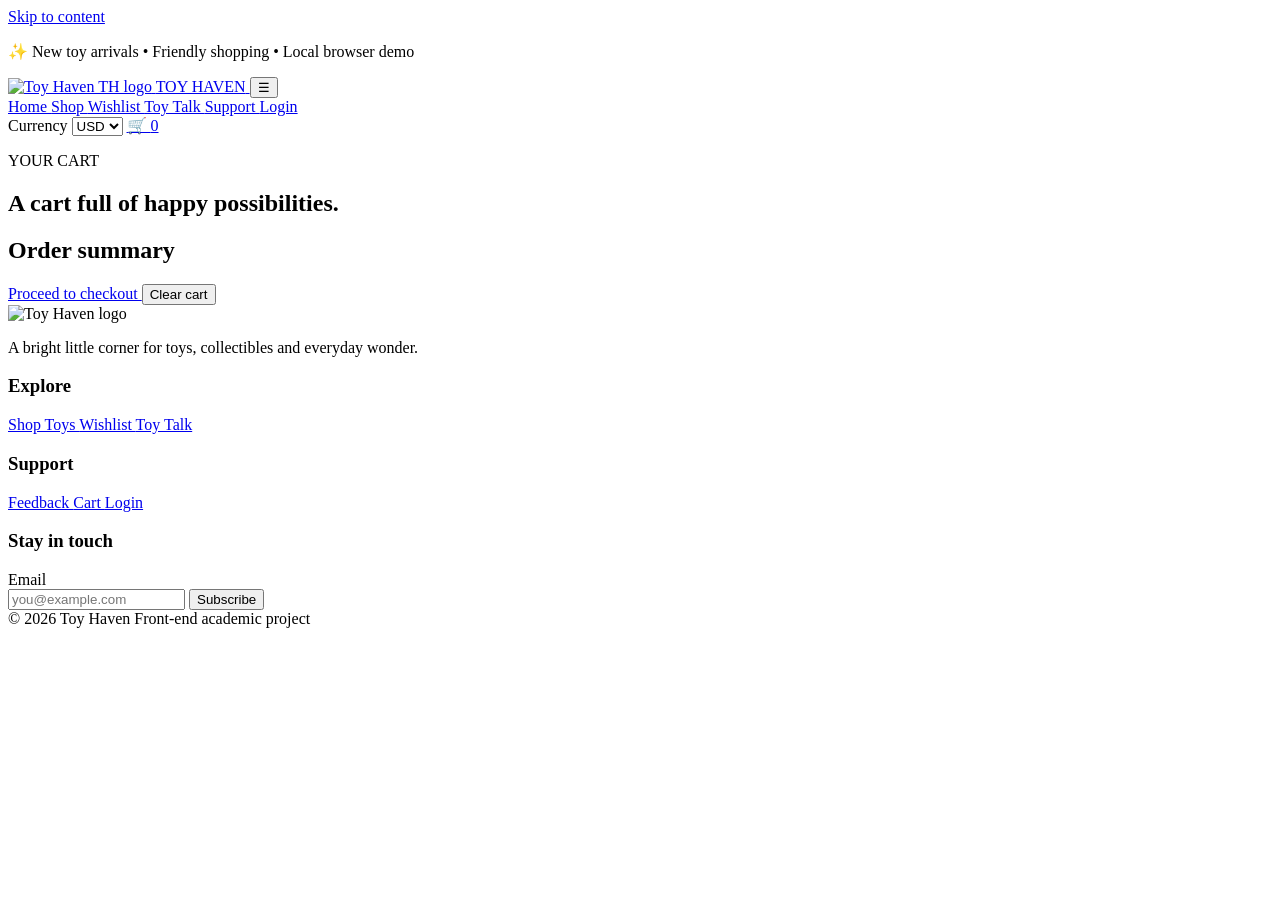
==== cart.html @ 139f2305 "Add files via upload" ====
<!DOCTYPE html>
<html lang="en">
 <head>
  <meta charset="utf-8"/>
  <meta content="width=device-width,initial-scale=1" name="viewport"/>
  <meta content="Toy Haven responsive toy store front-end" name="description"/>
  <meta content="#242424" name="theme-color"/>
  <link href="manifest.json" rel="manifest"/>
  <link href="favicon/favicon.png" rel="icon"/>
  <link href="css/style.css" rel="stylesheet"/>
  <title>
   Cart | Toy Haven
  </title>
 </head>
 <body data-page="cart">

  <div class="ambient-effects" aria-hidden="true">
   <span class="drop drop-1"></span>
   <span class="drop drop-2"></span>
   <span class="drop drop-3"></span>
   <span class="drop drop-4"></span>
   <span class="drop drop-5"></span>
   <span class="drop drop-6"></span>
   <span class="drop drop-7"></span>
   <span class="drop drop-8"></span>
   <span class="paint paint-1"></span>
   <span class="paint paint-2"></span>
   <span class="paint paint-3"></span>
   <span class="splash splash-1"></span>
   <span class="splash splash-2"></span>
  </div>
  <a class="skip-link" href="#main">
   Skip to content
  </a>
  <header class="site-header">
   <div class="announcement">
    <p>
     ✨ New toy arrivals &bull; Friendly shopping &bull; Local browser demo
    </p>
   </div>
   <div class="container nav-wrap">
    <a class="brand" href="index.html">
     <img alt="Toy Haven TH logo" src="images/logo-user.png"/>
     <span class="brand-name">TOY HAVEN</span>
    </a>
    <button aria-controls="mainNav" aria-expanded="false" class="menu-btn" id="menuBtn">
     ☰
    </button>
    <nav class="main-nav" id="mainNav">
     <a href="index.html">
      Home
     </a>
     <a href="products.html">
      Shop
     </a>
     <a href="wishlist.html">
      Wishlist
     </a>
     <a href="forum.html">
      Toy Talk
     </a>
     <a href="feedback.html">
      Support
     </a>
     <a href="login.html">
      Login
     </a>
    </nav>
    <div class="nav-actions">
     <label class="sr-only" for="currency">
      Currency
     </label>
     <select class="currency" id="currency">
      <option>
       USD
      </option>
      <option>
       LKR
      </option>
      <option>
       GBP
      </option>
      <option>
       INR
      </option>
      <option>
       AUD
      </option>
      <option>
       EUR
      </option>
      <option>
       CAD
      </option>
      <option>
       AED
      </option>
     </select>
     <a class="cart-pill" href="cart.html">
      🛒
      <span id="cartCount">
       0
      </span>
     </a>
    </div>
   </div>
  </header>
  <main class="page-enter" id="main">
   <section class="page-hero">
    <div class="container">
     <p class="eyebrow">
      YOUR CART
     </p>
     <h1>
      A cart full of happy possibilities.
     </h1>
    </div>
   </section>
   <section class="section container cart-layout">
    <div id="cartItems">
    </div>
    <aside class="summary-card">
     <h2>
      Order summary
     </h2>
     <div id="cartSummary">
     </div>
     <a class="btn btn-primary full" href="checkout.html">
      Proceed to checkout
     </a>
     <button class="btn btn-soft full" id="clearCart">
      Clear cart
     </button>
    </aside>
   </section>
  </main>
  <footer class="site-footer">
   <div class="container footer-grid">
    <div>
     <img alt="Toy Haven logo" class="footer-logo" src="images/logo-user.png"/>
     <p>
      A bright little corner for toys, collectibles and everyday wonder.
     </p>
    </div>
    <div>
     <h3>
      Explore
     </h3>
     <a href="products.html">
      Shop Toys
     </a>
     <a href="wishlist.html">
      Wishlist
     </a>
     <a href="forum.html">
      Toy Talk
     </a>
    </div>
    <div>
     <h3>
      Support
     </h3>
     <a href="feedback.html">
      Feedback
     </a>
     <a href="cart.html">
      Cart
     </a>
     <a href="login.html">
      Login
     </a>
    </div>
    <div>
     <h3>
      Stay in touch
     </h3>
     <form id="newsletterForm">
      <label for="newsletterEmail">
       Email
      </label>
      <div class="newsletter-row">
       <input id="newsletterEmail" placeholder="you@example.com" required="" type="email"/>
       <button class="btn btn-dark">
        Subscribe
       </button>
      </div>
     </form>
    </div>
   </div>
   <div class="footer-bottom">
    <div class="container">
     <span>
      &copy; 2026 Toy Haven
     </span>
     <span>
      Front-end academic project
     </span>
    </div>
   </div>
  </footer>
  <div aria-live="polite" class="toast" id="toast" role="status">
  </div>
  <script src="js/products.js">
  </script>
  <script src="js/main.js">
  </script>
  <script src="js/cart.js">
  </script>
   <script src="js/product-modal.js"></script>
  <script src="js/page-animations.js"></script>
 </body>
</html>
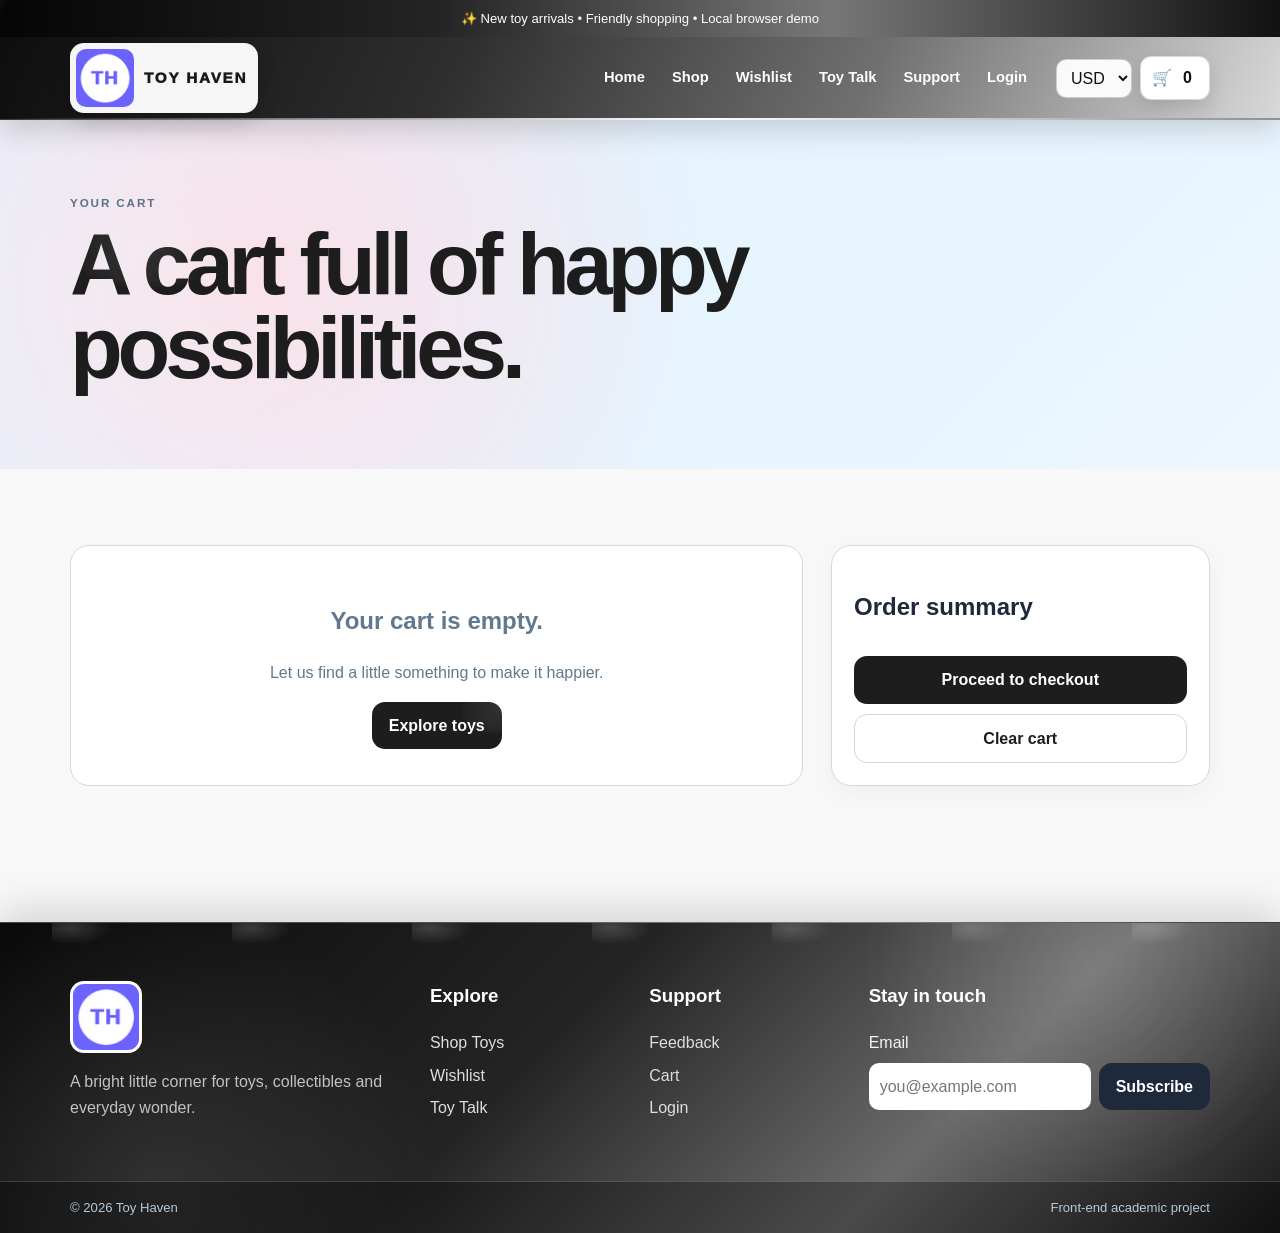
==== commit 9d62a285: "cart.html" ====
--- a/cart.html
+++ b/cart.html
@@ -1,213 +1,273 @@
 <!DOCTYPE html>
 <html lang="en">
- <head>
-  <meta charset="utf-8"/>
-  <meta content="width=device-width,initial-scale=1" name="viewport"/>
-  <meta content="Toy Haven responsive toy store front-end" name="description"/>
-  <meta content="#242424" name="theme-color"/>
-  <link href="manifest.json" rel="manifest"/>
-  <link href="favicon/favicon.png" rel="icon"/>
-  <link href="css/style.css" rel="stylesheet"/>
-  <title>
-   Cart | Toy Haven
-  </title>
- </head>
- <body data-page="cart">
-
-  <div class="ambient-effects" aria-hidden="true">
-   <span class="drop drop-1"></span>
-   <span class="drop drop-2"></span>
-   <span class="drop drop-3"></span>
-   <span class="drop drop-4"></span>
-   <span class="drop drop-5"></span>
-   <span class="drop drop-6"></span>
-   <span class="drop drop-7"></span>
-   <span class="drop drop-8"></span>
-   <span class="paint paint-1"></span>
-   <span class="paint paint-2"></span>
-   <span class="paint paint-3"></span>
-   <span class="splash splash-1"></span>
-   <span class="splash splash-2"></span>
-  </div>
-  <a class="skip-link" href="#main">
-   Skip to content
-  </a>
-  <header class="site-header">
-   <div class="announcement">
-    <p>
-     ✨ New toy arrivals &bull; Friendly shopping &bull; Local browser demo
-    </p>
-   </div>
-   <div class="container nav-wrap">
-    <a class="brand" href="index.html">
-     <img alt="Toy Haven TH logo" src="images/logo-user.png"/>
-     <span class="brand-name">TOY HAVEN</span>
+<head>
+    <meta charset="utf-8">
+    <meta name="viewport" content="width=device-width, initial-scale=1">
+    <meta name="description" content="Toy Haven responsive toy store front-end">
+    <meta name="theme-color" content="#242424">
+
+    <link href="manifest.json" rel="manifest">
+    <link href="favicon.png" rel="icon">
+    <link href="style.css" rel="stylesheet">
+
+    <title>Cart | Toy Haven</title>
+</head>
+
+<body data-page="cart">
+
+    <div class="ambient-effects" aria-hidden="true">
+        <span class="drop drop-1"></span>
+        <span class="drop drop-2"></span>
+        <span class="drop drop-3"></span>
+        <span class="drop drop-4"></span>
+        <span class="drop drop-5"></span>
+        <span class="drop drop-6"></span>
+        <span class="drop drop-7"></span>
+        <span class="drop drop-8"></span>
+        <span class="paint paint-1"></span>
+        <span class="paint paint-2"></span>
+        <span class="paint paint-3"></span>
+        <span class="splash splash-1"></span>
+        <span class="splash splash-2"></span>
+    </div>
+
+    <a class="skip-link" href="#main">
+        Skip to content
     </a>
-    <button aria-controls="mainNav" aria-expanded="false" class="menu-btn" id="menuBtn">
-     ☰
-    </button>
-    <nav class="main-nav" id="mainNav">
-     <a href="index.html">
-      Home
-     </a>
-     <a href="products.html">
-      Shop
-     </a>
-     <a href="wishlist.html">
-      Wishlist
-     </a>
-     <a href="forum.html">
-      Toy Talk
-     </a>
-     <a href="feedback.html">
-      Support
-     </a>
-     <a href="login.html">
-      Login
-     </a>
-    </nav>
-    <div class="nav-actions">
-     <label class="sr-only" for="currency">
-      Currency
-     </label>
-     <select class="currency" id="currency">
-      <option>
-       USD
-      </option>
-      <option>
-       LKR
-      </option>
-      <option>
-       GBP
-      </option>
-      <option>
-       INR
-      </option>
-      <option>
-       AUD
-      </option>
-      <option>
-       EUR
-      </option>
-      <option>
-       CAD
-      </option>
-      <option>
-       AED
-      </option>
-     </select>
-     <a class="cart-pill" href="cart.html">
-      🛒
-      <span id="cartCount">
-       0
-      </span>
-     </a>
-    </div>
-   </div>
-  </header>
-  <main class="page-enter" id="main">
-   <section class="page-hero">
-    <div class="container">
-     <p class="eyebrow">
-      YOUR CART
-     </p>
-     <h1>
-      A cart full of happy possibilities.
-     </h1>
-    </div>
-   </section>
-   <section class="section container cart-layout">
-    <div id="cartItems">
-    </div>
-    <aside class="summary-card">
-     <h2>
-      Order summary
-     </h2>
-     <div id="cartSummary">
-     </div>
-     <a class="btn btn-primary full" href="checkout.html">
-      Proceed to checkout
-     </a>
-     <button class="btn btn-soft full" id="clearCart">
-      Clear cart
-     </button>
-    </aside>
-   </section>
-  </main>
-  <footer class="site-footer">
-   <div class="container footer-grid">
-    <div>
-     <img alt="Toy Haven logo" class="footer-logo" src="images/logo-user.png"/>
-     <p>
-      A bright little corner for toys, collectibles and everyday wonder.
-     </p>
-    </div>
-    <div>
-     <h3>
-      Explore
-     </h3>
-     <a href="products.html">
-      Shop Toys
-     </a>
-     <a href="wishlist.html">
-      Wishlist
-     </a>
-     <a href="forum.html">
-      Toy Talk
-     </a>
-    </div>
-    <div>
-     <h3>
-      Support
-     </h3>
-     <a href="feedback.html">
-      Feedback
-     </a>
-     <a href="cart.html">
-      Cart
-     </a>
-     <a href="login.html">
-      Login
-     </a>
-    </div>
-    <div>
-     <h3>
-      Stay in touch
-     </h3>
-     <form id="newsletterForm">
-      <label for="newsletterEmail">
-       Email
-      </label>
-      <div class="newsletter-row">
-       <input id="newsletterEmail" placeholder="you@example.com" required="" type="email"/>
-       <button class="btn btn-dark">
-        Subscribe
-       </button>
-      </div>
-     </form>
-    </div>
-   </div>
-   <div class="footer-bottom">
-    <div class="container">
-     <span>
-      &copy; 2026 Toy Haven
-     </span>
-     <span>
-      Front-end academic project
-     </span>
-    </div>
-   </div>
-  </footer>
-  <div aria-live="polite" class="toast" id="toast" role="status">
-  </div>
-  <script src="js/products.js">
-  </script>
-  <script src="js/main.js">
-  </script>
-  <script src="js/cart.js">
-  </script>
-   <script src="js/product-modal.js"></script>
-  <script src="js/page-animations.js"></script>
- </body>
+
+    <header class="site-header">
+
+        <div class="announcement">
+            <p>
+                ✨ New toy arrivals &bull; Friendly shopping &bull; Local browser demo
+            </p>
+        </div>
+
+        <div class="container nav-wrap">
+
+            <a class="brand" href="index.html">
+                <img
+                    alt="Toy Haven TH logo"
+                    src="favicon.png"
+                >
+                <span class="brand-name">TOY HAVEN</span>
+            </a>
+
+            <button
+                aria-controls="mainNav"
+                aria-expanded="false"
+                class="menu-btn"
+                id="menuBtn"
+                type="button"
+            >
+                ☰
+            </button>
+
+            <nav class="main-nav" id="mainNav">
+                <a href="index.html">Home</a>
+                <a href="products.html">Shop</a>
+                <a href="wishlist.html">Wishlist</a>
+                <a href="forum.html">Toy Talk</a>
+                <a href="feedback.html">Support</a>
+                <a href="login.html">Login</a>
+            </nav>
+
+            <div class="nav-actions">
+
+                <label class="sr-only" for="currency">
+                    Currency
+                </label>
+
+                <select class="currency" id="currency">
+                    <option>USD</option>
+                    <option>LKR</option>
+                    <option>GBP</option>
+                    <option>INR</option>
+                    <option>AUD</option>
+                    <option>EUR</option>
+                    <option>CAD</option>
+                    <option>AED</option>
+                </select>
+
+                <a class="cart-pill" href="cart.html">
+                    🛒
+                    <span id="cartCount">0</span>
+                </a>
+
+            </div>
+
+        </div>
+
+    </header>
+
+    <main class="page-enter" id="main">
+
+        <section class="page-hero">
+            <div class="container">
+
+                <p class="eyebrow">
+                    YOUR CART
+                </p>
+
+                <h1>
+                    A cart full of happy possibilities.
+                </h1>
+
+            </div>
+        </section>
+
+        <section class="section container cart-layout">
+
+            <div id="cartItems"></div>
+
+            <aside class="summary-card">
+
+                <h2>
+                    Order summary
+                </h2>
+
+                <div id="cartSummary"></div>
+
+                <a
+                    class="btn btn-primary full"
+                    href="checkout.html"
+                >
+                    Proceed to checkout
+                </a>
+
+                <button
+                    class="btn btn-soft full"
+                    id="clearCart"
+                    type="button"
+                >
+                    Clear cart
+                </button>
+
+            </aside>
+
+        </section>
+
+    </main>
+
+    <footer class="site-footer">
+
+        <div class="container footer-grid">
+
+            <div>
+
+                <img
+                    alt="Toy Haven logo"
+                    class="footer-logo"
+                    src="favicon.png"
+                >
+
+                <p>
+                    A bright little corner for toys, collectibles and everyday wonder.
+                </p>
+
+            </div>
+
+            <div>
+
+                <h3>Explore</h3>
+
+                <a href="products.html">
+                    Shop Toys
+                </a>
+
+                <a href="wishlist.html">
+                    Wishlist
+                </a>
+
+                <a href="forum.html">
+                    Toy Talk
+                </a>
+
+            </div>
+
+            <div>
+
+                <h3>Support</h3>
+
+                <a href="feedback.html">
+                    Feedback
+                </a>
+
+                <a href="cart.html">
+                    Cart
+                </a>
+
+                <a href="login.html">
+                    Login
+                </a>
+
+            </div>
+
+            <div>
+
+                <h3>Stay in touch</h3>
+
+                <form id="newsletterForm">
+
+                    <label for="newsletterEmail">
+                        Email
+                    </label>
+
+                    <div class="newsletter-row">
+
+                        <input
+                            id="newsletterEmail"
+                            placeholder="you@example.com"
+                            required
+                            type="email"
+                        >
+
+                        <button
+                            class="btn btn-dark"
+                            type="submit"
+                        >
+                            Subscribe
+                        </button>
+
+                    </div>
+
+                </form>
+
+            </div>
+
+        </div>
+
+        <div class="footer-bottom">
+
+            <div class="container">
+
+                <span>
+                    &copy; 2026 Toy Haven
+                </span>
+
+                <span>
+                    Front-end academic project
+                </span>
+
+            </div>
+
+        </div>
+
+    </footer>
+
+    <div
+        aria-live="polite"
+        class="toast"
+        id="toast"
+        role="status"
+    ></div>
+
+    <!-- JavaScript files are in the repository root -->
+    <script src="products.js"></script>
+    <script src="main.js"></script>
+    <script src="cart.js"></script>
+    <script src="product-modal.js"></script>
+    <script src="page-animations.js"></script>
+
+</body>
 </html>
-
--- a/style.css
+++ b/style.css
@@ -0,0 +1,1799 @@
+* {
+    box-sizing: border-box;
+}
+:root {
+    --black: #111111;
+    --charcoal: #242424;
+    --ash: #666666;
+    --light-ash: #d7d7d7;
+    --white: #ffffff;
+    --navy: #1d1d1d;
+    --ink: #1e293b;
+    --muted: #5f5f5f;
+    --line: #d8d8d8;
+    --cloud: #f8f8f8;
+    --sky: #eeeeee;
+    --pink: #eeeeee;
+    --yellow: #e3e3e3;
+    --sage: #dedede;
+    --shadow: 0 18px 45px rgba(16,42,67,.1);
+}
+html {
+    scroll-behavior: smooth;
+}
+body {
+    margin: 0;
+    color: var(--ink);
+    background: var(--cloud);
+    font-family: "Segoe UI",Arial,sans-serif;
+    line-height: 1.6;
+}
+a {
+    color: inherit;
+    text-decoration: none;
+}
+img {
+    max-width: 100%;
+    display: block;
+}
+button,input,select,textarea {
+    font: inherit;
+}
+button {
+    cursor: pointer;
+}
+.container {
+    width: min(1140px,calc(100% - 32px));
+    margin: auto;
+}
+.sr-only {
+    position: absolute;
+    width: 1px;
+    height: 1px;
+    padding: 0;
+    margin: -1px;
+    overflow: hidden;
+    clip: rect(0,0,0,0);
+    white-space: nowrap;
+    border: 0;
+}
+.skip-link {
+    position: fixed;
+    left: 12px;
+    top: -60px;
+    padding: 10px 14px;
+    color: #fff;
+    background: var(--navy);
+    border-radius: 10px;
+    z-index: 1000;
+}
+.skip-link:focus {
+    top: 12px;
+}
+.announcement {
+    position: relative;
+    overflow: hidden;
+    padding: 8px 12px;
+    color: #fff;
+    background: linear-gradient(90deg, #050505 0%, #242424 34%, #777 65%, #111 100%);
+    text-align: center;
+    font-size: .82rem;
+}
+.announcement::after {
+    content: '';
+    position: absolute;
+    top: 0;
+    left: -18%;
+    width: 18%;
+    height: 100%;
+    background: linear-gradient(90deg, transparent, rgba(255,255,255,.55), transparent);
+    transform: skewX(-24deg);
+    animation: headerShine 5s linear infinite;
+}
+.announcement p {
+    margin: 0;
+}
+.site-header {
+    position: sticky;
+    top: 0;
+    z-index: 100;
+    color: #fff;
+    background: linear-gradient(115deg, #0d0d0d 0%, #2e2e2e 36%, #707070 68%, #d9d9d9 100%);
+    border-bottom: 1px solid rgba(255,255,255,.18);
+    box-shadow: 0 10px 28px rgba(0,0,0,.16);
+    backdrop-filter: blur(14px);
+}
+.site-header::after {
+    content: '';
+    position: absolute;
+    left: 0;
+    right: 0;
+    bottom: -1px;
+    height: 2px;
+    background: linear-gradient(90deg, transparent, #fff, #777, #fff, transparent);
+    background-size: 220% 100%;
+    animation: headerSweep 6s linear infinite;
+}
+.nav-wrap {
+    display: flex;
+    min-height: 82px;
+    align-items: center;
+    gap: 18px;
+}
+.brand {
+    position: relative;
+    display: inline-flex;
+    align-items: center;
+    gap: 10px;
+    padding: 6px 11px 6px 6px;
+    border-radius: 14px;
+    color: #111;
+    background: rgba(255,255,255,.96);
+    box-shadow: 0 10px 22px rgba(0,0,0,.14);
+    transition: transform .25s ease, box-shadow .25s ease;
+}
+.brand:hover {
+    transform: translateY(-2px);
+    box-shadow: 0 14px 28px rgba(0,0,0,.2);
+}
+.brand img {
+    width: 58px;
+    height: 58px;
+    object-fit: cover;
+    border-radius: 10px;
+    animation: logoGlow 4.6s ease-in-out infinite;
+}
+.brand-name {
+    color: #191919;
+    font-size: .95rem;
+    font-weight: 950;
+    letter-spacing: .12em;
+    white-space: nowrap;
+}
+.main-nav {
+    display: flex;
+    gap: 5px;
+    margin-left: auto;
+}
+.main-nav a {
+    position: relative;
+    padding: 9px 11px;
+    color: #fff;
+    border-radius: 10px;
+    font-size: .92rem;
+    font-weight: 800;
+    transition: color .2s ease, background .2s ease, transform .2s ease;
+}
+.main-nav a::after {
+    content: '';
+    position: absolute;
+    left: 12px;
+    right: 12px;
+    bottom: 4px;
+    height: 2px;
+    background: #fff;
+    transform: scaleX(0);
+    transform-origin: center;
+    transition: transform .22s ease;
+}
+.main-nav a:hover,.main-nav a:focus-visible {
+    color: #111;
+    background: rgba(255,255,255,.78);
+    transform: translateY(-1px);
+}
+.main-nav a:hover::after,.main-nav a:focus-visible::after {
+    transform: scaleX(1);
+}
+.nav-actions {
+    display: flex;
+    align-items: center;
+    gap: 8px;
+}
+.currency {
+    padding: 9px 10px;
+    color: #111;
+    background: rgba(255,255,255,.94);
+    border: 1px solid rgba(0,0,0,.18);
+    border-radius: 10px;
+    box-shadow: inset 0 1px 0 rgba(255,255,255,.7);
+}
+.cart-pill {
+    display: inline-flex;
+    align-items: center;
+    gap: 5px;
+    padding: 8px 11px;
+    color: #111;
+    background: #fff;
+    border: 1px solid rgba(0,0,0,.15);
+    border-radius: 11px;
+    font-weight: 850;
+    box-shadow: 0 7px 18px rgba(0,0,0,.12);
+    transition: transform .2s ease, box-shadow .2s ease;
+}
+.cart-pill:hover {
+    transform: translateY(-2px);
+    box-shadow: 0 11px 23px rgba(0,0,0,.18);
+}
+#cartCount {
+    min-width: 21px;
+    text-align: center;
+}
+.menu-btn {
+    display: none;
+    padding: 10px 12px;
+    color: #111;
+    background: #fff;
+    border: 1px solid rgba(0,0,0,.16);
+    border-radius: 10px;
+    box-shadow: 0 7px 18px rgba(0,0,0,.12);
+}
+.btn {
+    display: inline-flex;
+    min-height: 44px;
+    padding: 11px 17px;
+    align-items: center;
+    justify-content: center;
+    gap: 8px;
+    border: 0;
+    border-radius: 13px;
+    font-weight: 850;
+    transition: transform .2s ease,box-shadow .2s ease;
+}
+.btn:hover {
+    transform: translateY(-2px);
+    box-shadow: 0 10px 24px rgba(16,42,67,.12);
+}
+.btn:active {
+    transform: scale(.97);
+}
+.btn-primary {
+    color: #fff;
+    background: var(--navy);
+}
+.btn-soft {
+    color: var(--navy);
+    background: #fff;
+    border: 1px solid #cbd9e4;
+}
+.btn-dark {
+    color: #fff;
+    background: #1e293b;
+}
+.full {
+    width: 100%;
+}
+button:focus-visible,a:focus-visible,input:focus-visible,select:focus-visible,textarea:focus-visible {
+    outline: 3px solid #e09b00;
+    outline-offset: 2px;
+}
+.page-enter {
+    animation: pageIn .65s ease both;
+}
+.hero-home {
+    position: relative;
+    overflow: hidden;
+    min-height: 650px;
+    display: flex;
+    align-items: center;
+    background: radial-gradient(circle at 12% 22%,rgba(255,209,220,.72),transparent 20%),radial-gradient(circle at 85% 18%,rgba(255,243,196,.9),transparent 25%),linear-gradient(135deg,#e0f2fe 0%,#f8fbff 56%,#e2f1e7 100%);
+}
+.hero-grid {
+    display: grid;
+    grid-template-columns: 1.04fr .96fr;
+    gap: 50px;
+    align-items: center;
+}
+.hero-copy h1,.page-hero h1 {
+    max-width: 850px;
+    margin: 0 0 20px;
+    color: var(--navy);
+    font-size: clamp(2.7rem,7vw,5.4rem);
+    line-height: .98;
+    letter-spacing: -.06em;
+}
+.hero-copy>p:not(.eyebrow) {
+    max-width: 610px;
+    color: #516a81;
+    font-size: 1.1rem;
+}
+.eyebrow {
+    margin: 0 0 9px;
+    color: #5b7187;
+    font-size: .73rem;
+    font-weight: 900;
+    letter-spacing: .16em;
+}
+.button-row {
+    display: flex;
+    flex-wrap: wrap;
+    gap: 10px;
+    margin-top: 24px;
+}
+.hero-banner {
+    position: absolute;
+    inset: 22px;
+    overflow: hidden;
+    border-radius: 28px;
+    background: #ffffff;
+    box-shadow: var(--shadow);
+}
+.hero-banner img {
+    width: 100%;
+    height: 100%;
+    object-fit: cover;
+    transition: opacity .25s ease, transform .35s ease;
+}
+.hero-banner img.banner-changing {
+    opacity: .25;
+    transform: scale(1.03);
+}
+.hero-banner-caption {
+    position: absolute;
+    left: 24px;
+    right: 24px;
+    bottom: 24px;
+    padding: 18px 20px;
+    color: var(--navy);
+    background: rgba(255, 255, 255, .9);
+    border-radius: 18px;
+    backdrop-filter: blur(8px);
+}
+.hero-banner-caption h2 {
+    margin: 2px 0 5px;
+    font-size: 2rem;
+}
+.hero-banner-caption p:last-child {
+    margin: 0;
+    color: var(--muted);
+}
+.hero-stage {
+    position: relative;
+    min-height: 420px;
+    border: 1px solid rgba(255,255,255,.95);
+    border-radius: 36px;
+    background: rgba(255,255,255,.62);
+    box-shadow: 0 34px 72px rgba(16,42,67,.14);
+    overflow: hidden;
+}
+.toy-spotlight {
+    position: absolute;
+    inset: 56px;
+    display: flex;
+    flex-direction: column;
+    justify-content: center;
+    padding: 32px;
+    border-radius: 30px;
+    background: linear-gradient(145deg,#fff,#eef7fb);
+    box-shadow: var(--shadow);
+    animation: floatCard 4s ease-in-out infinite;
+    z-index: 2;
+}
+.hero-toy {
+    font-size: 7rem;
+    filter: drop-shadow(0 18px 20px rgba(16,42,67,.12));
+    animation: bob 2.8s ease-in-out infinite;
+}
+.toy-spotlight h2 {
+    margin: 3px 0 8px;
+    font-size: 2.3rem;
+    line-height: 1.05;
+}
+.toy-spotlight p:last-child {
+    margin: 0;
+    color: var(--muted);
+}
+.orbit {
+    position: absolute;
+    width: 250px;
+    height: 250px;
+    left: 50%;
+    top: 50%;
+    margin: -125px 0 0 -125px;
+    border: 2px dashed rgba(47,128,168,.25);
+    border-radius: 50%;
+    animation: orbit 11s linear infinite;
+}
+.bubble {
+    position: absolute;
+    border-radius: 50%;
+    pointer-events: none;
+}
+.bubble-1 {
+    width: 170px;
+    height: 170px;
+    left: -40px;
+    top: 8%;
+    background: rgba(255,255,255,.48);
+    animation: drift 14s linear infinite;
+}
+.bubble-2 {
+    width: 120px;
+    height: 120px;
+    right: 2%;
+    bottom: 12%;
+    background: rgba(255,243,196,.58);
+    animation: drift 18s linear infinite reverse;
+}
+.spark {
+    position: absolute;
+    color: #d39d00;
+    font-size: 2rem;
+    animation: sparkle 4s ease-in-out infinite;
+}
+.spark-1 {
+    right: 8%;
+    top: 15%;
+}
+.spark-2 {
+    left: 7%;
+    bottom: 17%;
+    animation-delay: 1s;
+}
+.section {
+    padding: 76px 0;
+}
+.tinted {
+    background: linear-gradient(180deg,#eef7fb,#f7fbff);
+}
+.section-title {
+    display: flex;
+    justify-content: space-between;
+    gap: 18px;
+    align-items: end;
+    margin-bottom: 26px;
+}
+.section-title h2 {
+    margin: 0;
+    color: var(--navy);
+    font-size: clamp(1.8rem,4vw,2.8rem);
+    letter-spacing: -.045em;
+}
+.text-link {
+    font-weight: 850;
+}
+.category-grid {
+    display: grid;
+    grid-template-columns: repeat(4,1fr);
+    gap: 18px;
+}
+.category-card {
+    min-height: 190px;
+    padding: 26px;
+    border: 1px solid rgba(16,42,67,.08);
+    border-radius: 24px;
+    transition: transform .25s,box-shadow .25s;
+}
+.category-card:hover {
+    transform: translateY(-7px);
+    box-shadow: var(--shadow);
+}
+.category-card span {
+    font-size: 3rem;
+}
+.category-card h3 {
+    margin: 12px 0 4px;
+}
+.category-card p {
+    margin: 0;
+    color: var(--muted);
+}
+.category-card.blue {
+    background: var(--sky);
+}
+.category-card.pink {
+    background: #ffe2e9;
+}
+.category-card.yellow {
+    background: var(--yellow);
+}
+.category-card.green {
+    background: var(--sage);
+}
+.product-grid {
+    display: grid;
+    grid-template-columns: repeat(4,1fr);
+    gap: 18px;
+}
+.product-card {
+    overflow: hidden;
+    background: #fff;
+    border: 1px solid var(--line);
+    border-radius: 22px;
+    box-shadow: 0 8px 25px rgba(16,42,67,.055);
+    transition: transform .25s,box-shadow .25s;
+}
+.product-card:hover {
+    transform: translateY(-7px);
+    box-shadow: 0 22px 40px rgba(16,42,67,.12);
+}
+.product-image {
+    display: block;
+    overflow: hidden;
+    background: #eef7fb;
+}
+.product-image img {
+    width: 100%;
+    aspect-ratio: 1/.83;
+    object-fit: contain;
+    padding: 12px;
+    transition: transform .45s ease, filter .45s ease;
+}
+.product-card:hover .product-image img {
+    transform: scale(1.05);
+}
+.product-content {
+    padding: 16px;
+}
+.product-category {
+    margin: 0 0 4px;
+    color: #61798e;
+    font-size: .73rem;
+    font-weight: 900;
+    letter-spacing: .11em;
+    text-transform: uppercase;
+}
+.product-content h3 {
+    margin: 0;
+    line-height: 1.2;
+}
+.product-description {
+    min-height: 54px;
+    color: #61798e;
+    font-size: .88rem;
+}
+.rating-row {
+    font-size: .9rem;
+}
+.stars {
+    letter-spacing: .05em;
+    color: #a16e00;
+}
+.price-line {
+    display: flex;
+    align-items: center;
+    justify-content: space-between;
+    gap: 10px;
+    margin: 14px 0;
+}
+.price-line strong,.featured-price,.details-price {
+    color: var(--navy);
+    font-size: 1.2rem;
+}
+.heart-button {
+    padding: 7px 10px;
+    background: #fff;
+    border: 1px solid #c8d6e1;
+    border-radius: 10px;
+}
+.heart-button.selected {
+    background: var(--pink);
+    animation: heartPop .35s ease;
+}
+.product-actions {
+    display: grid;
+    grid-template-columns: 1.3fr 1fr;
+    gap: 8px;
+}
+.social-row {
+    display: flex;
+    flex-wrap: wrap;
+    gap: 7px;
+    margin-top: 10px;
+}
+.social-row button,.forum-like {
+    padding: 7px 9px;
+    color: #435d74;
+    background: #f3f7fa;
+    border: 0;
+    border-radius: 8px;
+    font-size: .75rem;
+}
+.featured-card {
+    display: grid;
+    grid-template-columns: 1fr 1fr;
+    overflow: hidden;
+    background: #fff;
+    border: 1px solid var(--line);
+    border-radius: 28px;
+    box-shadow: var(--shadow);
+}
+.featured-card img {
+    width: 100%;
+    height: 100%;
+    min-height: 380px;
+    object-fit: cover;
+}
+.featured-card>div {
+    display: flex;
+    flex-direction: column;
+    justify-content: center;
+    padding: 42px;
+}
+.featured-card h2 {
+    margin: 3px 0 12px;
+    font-size: 2.4rem;
+    line-height: 1.05;
+}
+.featured-price {
+    display: block;
+    margin-top: 18px;
+    font-size: 1.8rem;
+}
+.community-banner {
+    display: flex;
+    align-items: center;
+    justify-content: space-between;
+    gap: 24px;
+    padding: 44px;
+    color: #fff;
+    background: radial-gradient(circle at 86% 18%,rgba(255,209,220,.32),transparent 25%),radial-gradient(circle at 12% 80%,rgba(224,242,254,.24),transparent 25%),var(--navy);
+    border-radius: 30px;
+    box-shadow: var(--shadow);
+}
+.community-banner .eyebrow {
+    color: #bdd0df;
+}
+.community-banner h2 {
+    margin: 0;
+    font-size: 2.5rem;
+    line-height: 1.05;
+}
+.community-banner p:last-of-type {
+    max-width: 660px;
+    color: #d8e4ee;
+}
+.page-hero {
+    padding: 74px 0 58px;
+    background: radial-gradient(circle at 10% 22%,rgba(255,209,220,.75),transparent 19%),radial-gradient(circle at 86% 18%,rgba(255,243,196,.82),transparent 24%),linear-gradient(135deg,#e0f2fe,#f8fbff);
+}
+.page-hero p:not(.eyebrow) {
+    max-width: 720px;
+    color: #536d84;
+}
+.shop-toolbar {
+    display: grid;
+    grid-template-columns: 2fr 1fr 1fr;
+    gap: 14px;
+    margin-bottom: 28px;
+    padding: 16px;
+    background: #fff;
+    border: 1px solid var(--line);
+    border-radius: 19px;
+    box-shadow: 0 7px 22px rgba(16,42,67,.045);
+}
+.shop-toolbar label,.form-card label,.mini-form label,.choice-group,.quantity-label {
+    display: flex;
+    flex-direction: column;
+    gap: 6px;
+    color: #314b62;
+    font-size: .9rem;
+    font-weight: 800;
+}
+.shop-toolbar input,.shop-toolbar select,.form-card input,.form-card select,.form-card textarea,.mini-form input,.mini-form select,.mini-form textarea,.quantity-label input {
+    width: 100%;
+    padding: 11px 12px;
+    color: var(--ink);
+    background: #fff;
+    border: 1px solid #c6d4df;
+    border-radius: 11px;
+}
+.empty,.empty-card {
+    padding: 36px;
+    color: #61798e;
+    background: #fff;
+    border: 1px solid var(--line);
+    border-radius: 19px;
+    text-align: center;
+}
+.hidden {
+    display: none!important;
+}
+.details-layout,.support-grid,.forum-layout,.auth-grid {
+    display: grid;
+    grid-template-columns: 1fr 1fr;
+    gap: 28px;
+    align-items: start;
+}
+.details-image-card {
+    overflow: hidden;
+    background: #fff;
+    border: 1px solid var(--line);
+    border-radius: 26px;
+    box-shadow: var(--shadow);
+}
+.details-image-card img {
+    width: 100%;
+}
+.details-copy h2 {
+    margin: 0 0 10px;
+    color: var(--navy);
+    font-size: 2.5rem;
+    line-height: 1.05;
+}
+.details-price {
+    margin: 20px 0;
+    font-size: 2rem;
+    font-weight: 900;
+}
+.choice-group {
+    margin: 18px 0;
+}
+.colour-options {
+    display: flex;
+    flex-wrap: wrap;
+    gap: 8px;
+}
+.colour-option {
+    padding: 9px 12px;
+    background: #fff;
+    border: 1px solid #c6d4df;
+    border-radius: 10px;
+}
+.colour-option.active {
+    color: #fff;
+    background: var(--navy);
+    border-color: var(--navy);
+}
+.feature-note {
+    display: grid;
+    gap: 4px;
+    margin-top: 20px;
+    padding: 15px;
+    background: #eef7fb;
+    border-radius: 13px;
+}
+.review-comments {
+    display: grid;
+    grid-template-columns: 1fr 1fr;
+    gap: 26px;
+}
+.review-card,.comment-card,.support-card,.forum-post,.form-card,.summary-card,.faq {
+    padding: 22px;
+    background: #fff;
+    border: 1px solid var(--line);
+    border-radius: 20px;
+    box-shadow: 0 8px 25px rgba(16,42,67,.045);
+}
+.review-card+.review-card {
+    margin-top: 10px;
+}
+.mini-form {
+    display: grid;
+    gap: 12px;
+    margin-top: 18px;
+    padding: 18px;
+    background: #f8fbfd;
+    border-radius: 16px;
+}
+.cart-layout {
+    display: grid;
+    grid-template-columns: 1.55fr .8fr;
+    gap: 28px;
+    align-items: start;
+}
+.cart-item {
+    display: grid;
+    grid-template-columns: 96px 1fr auto auto;
+    gap: 16px;
+    align-items: center;
+    margin-bottom: 12px;
+    padding: 13px;
+    background: #fff;
+    border: 1px solid var(--line);
+    border-radius: 18px;
+    box-shadow: 0 7px 22px rgba(16,42,67,.04);
+}
+.cart-item img {
+    width: 96px;
+    height: 80px;
+    object-fit: cover;
+    border-radius: 12px;
+}
+.cart-item h3 {
+    margin: 0;
+}
+.qty-controls {
+    display: inline-flex;
+    align-items: center;
+    gap: 10px;
+    margin-top: 7px;
+}
+.qty-controls button {
+    width: 30px;
+    height: 30px;
+    background: #fff;
+    border: 1px solid #c6d4df;
+    border-radius: 8px;
+}
+.remove-button {
+    border: 0;
+    background: transparent;
+    font-size: 1.6rem;
+}
+.summary-card {
+    position: sticky;
+    top: 108px;
+}
+.summary-row,.summary-total {
+    display: flex;
+    justify-content: space-between;
+    gap: 14px;
+    padding: 10px 0;
+}
+.summary-card hr {
+    border: 0;
+    border-top: 1px solid var(--line);
+}
+.summary-total {
+    font-size: 1.35rem;
+}
+.summary-card .btn {
+    margin-top: 10px;
+}
+.form-card {
+    display: grid;
+    gap: 13px;
+}
+.form-card h2 {
+    margin: 0;
+}
+.success {
+    padding: 46px 20px 70px;
+    text-align: center;
+}
+.success-mark {
+    width: 70px;
+    height: 70px;
+    margin: 0 auto 18px;
+    display: grid;
+    place-items: center;
+    color: #fff;
+    background: var(--navy);
+    border-radius: 50%;
+    font-size: 2.2rem;
+    animation: pop .55s ease;
+}
+.interest-bar {
+    display: flex;
+    flex-wrap: wrap;
+    gap: 9px;
+    margin-bottom: 24px;
+}
+.interest-bar span {
+    padding: 8px 12px;
+    background: #fff;
+    border: 1px solid var(--line);
+    border-radius: 99px;
+}
+.faq {
+    margin-top: 18px;
+}
+.faq-q {
+    width: 100%;
+    display: flex;
+    justify-content: space-between;
+    padding: 15px 0;
+    color: var(--ink);
+    background: #fff;
+    border: 0;
+    border-bottom: 1px solid var(--line);
+    font-weight: 850;
+    text-align: left;
+}
+.faq-q.open span {
+    transform: rotate(45deg);
+}
+.faq-a {
+    display: none;
+    padding: 12px 0;
+    color: var(--muted);
+}
+.faq-q.open+.faq-a {
+    display: block;
+}
+.forum-layout {
+    grid-template-columns: .8fr 1.2fr;
+}
+.forum-list {
+    display: grid;
+    gap: 14px;
+}
+.forum-post h3 {
+    margin: 0 0 8px;
+}
+.comment-list {
+    margin-top: 14px;
+}
+.comment-list p {
+    padding: 8px 10px;
+    background: #f7fafc;
+    border-radius: 9px;
+}
+.forum-comment {
+    display: flex;
+    gap: 8px;
+    margin-top: 15px;
+}
+.forum-comment input {
+    flex: 1;
+    min-width: 0;
+    padding: 10px;
+    border: 1px solid #c6d4df;
+    border-radius: 10px;
+}
+.footer-logo {
+    width: 72px;
+    height: 72px;
+    padding: 3px;
+    background: #fff;
+    border-radius: 14px;
+    animation: logoGlow 4.6s ease-in-out infinite;
+}
+.site-footer {
+    position: relative;
+    overflow: hidden;
+    margin-top: 60px;
+    color: #f4f4f4;
+    background:
+        radial-gradient(circle at 85% 14%, rgba(255,255,255,.13), transparent 20%),
+        radial-gradient(circle at 12% 84%, rgba(150,150,150,.18), transparent 24%),
+        linear-gradient(135deg, #0a0a0a 0%, #242424 42%, #6a6a6a 72%, #171717 100%);
+    border-top: 1px solid rgba(255,255,255,.16);
+    box-shadow: 0 -16px 34px rgba(0,0,0,.12);
+}
+.site-footer::before {
+    content: '';
+    position: absolute;
+    left: -10%;
+    right: -10%;
+    top: -16px;
+    height: 36px;
+    background: radial-gradient(60px 24px at 10% 50%, rgba(255,255,255,.16), transparent 70%);
+    background-size: 180px 42px;
+    animation: footerWave 8s linear infinite;
+}
+.footer-grid {
+    display: grid;
+    grid-template-columns: 1.4fr .8fr .8fr 1.4fr;
+    gap: 32px;
+    padding: 58px 0 44px;
+}
+.footer-grid h3 {
+    margin-top: 0;
+    color: #fff;
+}
+.footer-grid a {
+    display: block;
+    margin: 7px 0;
+    color: #dedede;
+    transition: color .2s ease, transform .2s ease;
+}
+.footer-grid a:hover {
+    color: #fff;
+    transform: translateX(4px);
+}
+.footer-grid p {
+    color: #c2c2c2;
+}
+.newsletter-row {
+    display: flex;
+    gap: 8px;
+    margin-top: 7px;
+}
+.newsletter-row input {
+    flex: 1;
+    min-width: 0;
+    padding: 11px;
+    color: #111;
+    background: #fff;
+    border: 0;
+    border-radius: 10px;
+}
+.footer-bottom {
+    border-top: 1px solid rgba(255,255,255,.18);
+    background: rgba(0,0,0,.3);
+}
+.footer-bottom .container {
+    display: flex;
+    justify-content: space-between;
+    gap: 15px;
+    padding: 15px 0;
+    color: #b7cad8;
+    font-size: .82rem;
+}
+
+/* Animated water and paint effects used on every page. */
+.ambient-effects {
+    position: fixed;
+    inset: 0;
+    z-index: 4;
+    overflow: hidden;
+    pointer-events: none;
+}
+.ambient-effects .drop {
+    position: absolute;
+    top: -70px;
+    width: 9px;
+    height: 18px;
+    border-radius: 72% 72% 58% 58%;
+    background: linear-gradient(180deg, rgba(255,255,255,.9), rgba(165,165,165,.18));
+    box-shadow: 0 6px 12px rgba(255,255,255,.16);
+    opacity: .52;
+    animation: waterFall 8s linear infinite;
+}
+.ambient-effects .drop::after {
+    content: '';
+    position: absolute;
+    left: 2px;
+    top: 3px;
+    width: 2px;
+    height: 7px;
+    border-radius: 50%;
+    background: rgba(255,255,255,.75);
+}
+.drop-1 { left: 6%; animation-delay: -1.2s; animation-duration: 7.4s; transform: scale(.78); }
+.drop-2 { left: 15%; animation-delay: -4.1s; animation-duration: 9.2s; transform: scale(1.18); }
+.drop-3 { left: 27%; animation-delay: -2.3s; animation-duration: 8.1s; transform: scale(.9); }
+.drop-4 { left: 39%; animation-delay: -6.2s; animation-duration: 10.3s; transform: scale(.72); }
+.drop-5 { left: 53%; animation-delay: -3.4s; animation-duration: 8.7s; transform: scale(1.12); }
+.drop-6 { left: 65%; animation-delay: -5.4s; animation-duration: 9.8s; transform: scale(.82); }
+.drop-7 { left: 75%; animation-delay: -7.1s; animation-duration: 7.8s; transform: scale(1.24); }
+.drop-8 { left: 86%; animation-delay: -2.8s; animation-duration: 10.6s; transform: scale(.7); }
+.ambient-effects .paint {
+    position: absolute;
+    width: 170px;
+    height: 70px;
+    border-radius: 52% 48% 58% 42%;
+    background: radial-gradient(circle at 35% 45%, rgba(255,255,255,.16), rgba(255,255,255,0) 67%);
+    filter: blur(3px);
+    opacity: .62;
+    animation: paintDrift 13s ease-in-out infinite;
+}
+.paint-1 { left: 6%; top: 24%; animation-delay: -4s; }
+.paint-2 { right: 2%; top: 41%; animation-delay: -8s; transform: rotate(18deg) scale(.78); }
+.paint-3 { left: 34%; bottom: 18%; animation-delay: -1s; transform: rotate(-12deg) scale(.7); }
+.ambient-effects .splash {
+    position: absolute;
+    width: 92px;
+    height: 92px;
+    border: 2px solid rgba(255,255,255,.24);
+    border-radius: 50%;
+    opacity: 0;
+    animation: splashPulse 5s ease-out infinite;
+}
+.splash-1 { left: 14%; bottom: 12%; animation-delay: -1.2s; }
+.splash-2 { right: 18%; bottom: 22%; animation-delay: -3.5s; }
+
+.toast {
+    position: fixed;
+    right: 18px;
+    bottom: 18px;
+    z-index: 1000;
+    max-width: 360px;
+    padding: 14px 17px;
+    color: #fff;
+    background: var(--navy);
+    border-radius: 13px;
+    box-shadow: 0 16px 32px rgba(16,42,67,.2);
+    opacity: 0;
+    transform: translateY(20px);
+    pointer-events: none;
+    transition: opacity .25s,transform .25s;
+}
+.toast.show {
+    opacity: 1;
+    transform: none;
+}
+.reveal {
+    opacity: 0;
+    transform: translateY(24px);
+    transition: opacity .7s,transform .7s;
+}
+.reveal.visible {
+    opacity: 1;
+    transform: none;
+}
+.animate-in {
+    animation: heroIn .9s ease both;
+}
+.animate-in-delayed {
+    animation: heroIn 1.05s .12s ease both;
+}
+
+/* ------------------------------------------------------------
+   Page-by-page motion system: light, polished and lecturer-friendly.
+   ------------------------------------------------------------ */
+.page-hero {
+    position: relative;
+    overflow: hidden;
+    background-size: 200% 200%;
+    animation: pageHeroGlow 12s ease-in-out infinite alternate;
+}
+.page-hero::after {
+    content: '';
+    position: absolute;
+    inset: -35%;
+    pointer-events: none;
+    background: radial-gradient(circle, rgba(255,255,255,.28), transparent 44%);
+    transform: translate3d(-22%, 0, 0);
+    animation: heroLightSweep 10s ease-in-out infinite alternate;
+}
+.page-hero > .container {
+    position: relative;
+    z-index: 1;
+}
+.hero-copy,
+.hero-stage {
+    will-change: transform, opacity;
+}
+
+body[data-page="home"] .hero-copy {
+    animation: homeCopyIn .9s cubic-bezier(.2,.8,.2,1) both;
+}
+body[data-page="home"] .hero-stage {
+    animation: homeStageIn 1s .12s cubic-bezier(.2,.8,.2,1) both;
+}
+body[data-page="home"] .featured-card {
+    animation: homeFeatureIn .85s .1s ease both;
+}
+body[data-page="home"] .community-banner {
+    animation: communityFloat 7s ease-in-out infinite;
+}
+
+body[data-page="products"] .shop-toolbar {
+    animation: toolbarIn .8s ease both;
+}
+body[data-page="products"] .product-card {
+    animation: productCardIn .65s cubic-bezier(.2,.75,.2,1) both;
+    animation-delay: calc(var(--motion-order, 0) * 55ms + .12s);
+}
+
+body[data-page="details"] .details-image-card img {
+    animation: detailImageFloat 6s ease-in-out infinite;
+}
+body[data-page="details"] .details-copy {
+    animation: detailCopyIn .9s .12s ease both;
+}
+
+body[data-page="cart"] .summary-card {
+    animation: summaryIn .8s .18s ease both;
+}
+body[data-page="cart"] .cart-item {
+    animation: cartItemIn .55s cubic-bezier(.2,.8,.2,1) both;
+}
+
+body[data-page="checkout"] .form-card {
+    animation: formInLeft .85s ease both;
+}
+body[data-page="checkout"] .summary-card {
+    animation: formInRight .85s .12s ease both;
+}
+
+body[data-page="wishlist"] .interest-filter {
+    animation: chipPop .55s ease both;
+}
+body[data-page="wishlist"] .interest-filter:nth-child(2) { animation-delay: .06s; }
+body[data-page="wishlist"] .interest-filter:nth-child(3) { animation-delay: .12s; }
+body[data-page="wishlist"] .interest-filter:nth-child(4) { animation-delay: .18s; }
+body[data-page="wishlist"] .collection-card {
+    animation: productCardIn .65s cubic-bezier(.2,.75,.2,1) both;
+    animation-delay: calc(var(--motion-order, 0) * 55ms + .14s);
+}
+
+body[data-page="feedback"] .form-card {
+    animation: formInLeft .85s ease both;
+}
+body[data-page="feedback"] .support-card,
+body[data-page="feedback"] .faq {
+    animation: formInRight .85s .14s ease both;
+}
+
+body[data-page="forum"] .forum-layout > * {
+    animation: formInLeft .75s ease both;
+}
+body[data-page="forum"] .forum-layout > *:last-child {
+    animation-name: formInRight;
+    animation-delay: .12s;
+}
+
+body[data-page="login"] .auth-grid > * {
+    animation: authCardIn .75s cubic-bezier(.2,.8,.2,1) both;
+}
+body[data-page="login"] .auth-grid > *:last-child {
+    animation-delay: .12s;
+}
+
+.motion-target {
+    opacity: 0;
+    transform: translateY(22px) scale(.985);
+    transition:
+        opacity .72s ease,
+        transform .72s cubic-bezier(.2,.75,.2,1);
+    transition-delay: calc(var(--motion-order, 0) * 65ms);
+}
+.motion-target.motion-visible {
+    opacity: 1;
+    transform: none;
+}
+
+.interest-bar {
+    align-items: center;
+}
+.interest-filter {
+    padding: 9px 14px;
+    color: #334b60;
+    background: rgba(255,255,255,.9);
+    border: 1px solid var(--line);
+    border-radius: 999px;
+    font-weight: 850;
+    transition: transform .2s ease, box-shadow .2s ease, background .2s ease;
+}
+.interest-filter:hover,
+.interest-filter.active {
+    transform: translateY(-2px);
+    background: #fff;
+    box-shadow: 0 10px 22px rgba(16,42,67,.09);
+}
+.interest-filter.active {
+    color: #fff;
+    background: var(--navy);
+    border-color: var(--navy);
+}
+.collection-status {
+    display: inline-flex;
+    margin: 8px 0 10px;
+    padding: 5px 10px;
+    border-radius: 999px;
+    font-size: .78rem;
+    font-weight: 900;
+    letter-spacing: .03em;
+    background: #f1f5f8;
+}
+.collection-status.interested { background: #eee8ff; color: #5a43a0; }
+.collection-status.owned { background: #e7f6ec; color: #286744; }
+.collection-status.not-interested { background: #f0f0f0; color: #666; }
+.collection-actions {
+    display: grid;
+    grid-template-columns: repeat(3, 1fr);
+    gap: 7px;
+    margin-bottom: 8px;
+}
+.collection-status-button {
+    min-height: 38px;
+    padding: 8px 7px;
+    font-size: .78rem;
+}
+.collection-status-button.active {
+    color: #fff;
+    background: var(--navy);
+    border-color: var(--navy);
+}
+.detail-link {
+    display: inline-flex;
+    margin: 7px 0 2px;
+    color: #4e657a;
+    font-size: .85rem;
+    font-weight: 850;
+    transition: transform .2s ease, color .2s ease;
+}
+.detail-link:hover {
+    color: #111;
+    transform: translateX(4px);
+}
+
+/* Quick-view modal for the required product modal functionality. */
+body.modal-open {
+    overflow: hidden;
+}
+.quick-view-modal {
+    position: fixed;
+    inset: 0;
+    z-index: 2000;
+    display: grid;
+    place-items: center;
+    padding: 18px;
+    visibility: hidden;
+    opacity: 0;
+    transition: opacity .25s ease, visibility .25s ease;
+}
+.quick-view-modal.open {
+    visibility: visible;
+    opacity: 1;
+}
+.quick-view-backdrop {
+    position: absolute;
+    inset: 0;
+    background: rgba(17,17,17,.48);
+    backdrop-filter: blur(6px);
+}
+.quick-view-dialog {
+    position: relative;
+    z-index: 1;
+    width: min(920px, 100%);
+    max-height: min(90vh, 760px);
+    overflow: auto;
+    padding: 22px;
+    background: #fff;
+    border: 1px solid rgba(255,255,255,.65);
+    border-radius: 28px;
+    box-shadow: 0 32px 80px rgba(0,0,0,.25);
+    transform: translateY(18px) scale(.97);
+    transition: transform .3s cubic-bezier(.2,.8,.2,1);
+}
+.quick-view-modal.open .quick-view-dialog {
+    transform: none;
+}
+.quick-view-close {
+    position: absolute;
+    top: 12px;
+    right: 12px;
+    z-index: 2;
+    width: 40px;
+    height: 40px;
+    color: #111;
+    background: rgba(255,255,255,.95);
+    border: 1px solid var(--line);
+    border-radius: 50%;
+    font-size: 1.5rem;
+}
+.quick-view-grid {
+    display: grid;
+    grid-template-columns: .95fr 1.05fr;
+    gap: 28px;
+    align-items: center;
+}
+.quick-view-image-wrap {
+    min-height: 360px;
+    display: grid;
+    place-items: center;
+    padding: 18px;
+    background: linear-gradient(135deg, #f2f6f8, #fff);
+    border-radius: 22px;
+}
+.quick-view-image-wrap img {
+    width: 100%;
+    max-height: 430px;
+    object-fit: contain;
+    animation: modalToyFloat 4.6s ease-in-out infinite;
+}
+.quick-view-copy h2 {
+    margin: 5px 0 10px;
+    color: var(--navy);
+    font-size: clamp(2rem, 4vw, 3.2rem);
+    line-height: 1;
+}
+.quick-view-rating {
+    color: #7b5b00;
+    font-weight: 850;
+}
+.quick-view-price {
+    display: block;
+    margin: 18px 0 8px;
+    color: var(--navy);
+    font-size: 1.6rem;
+}
+.quick-view-stock {
+    margin-bottom: 18px;
+    color: #50715c;
+    font-weight: 800;
+}
+.quick-view-actions {
+    display: flex;
+    flex-wrap: wrap;
+    gap: 9px;
+}
+
+.field-invalid {
+    border-color: #c44d4d !important;
+    box-shadow: 0 0 0 3px rgba(196,77,77,.1);
+}
+.field-error {
+    display: block;
+    margin-top: -3px;
+    color: #a13030;
+    font-size: .8rem;
+    font-weight: 800;
+}
+.checkout-summary-item {
+    animation: summaryRowIn .45s ease both;
+}
+.checkout-summary-item:nth-child(2) { animation-delay: .04s; }
+.checkout-summary-item:nth-child(3) { animation-delay: .08s; }
+.checkout-summary-item:nth-child(4) { animation-delay: .12s; }
+
+@keyframes pageHeroGlow {
+    from { background-position: 0% 50%; }
+    to { background-position: 100% 50%; }
+}
+@keyframes heroLightSweep {
+    from { transform: translate3d(-22%, 0, 0) rotate(-8deg); opacity: .18; }
+    to { transform: translate3d(24%, 4%, 0) rotate(8deg); opacity: .36; }
+}
+@keyframes logoGlow {
+    0%, 100% { box-shadow: 0 0 0 rgba(105, 92, 255, 0); }
+    50% { box-shadow: 0 0 22px rgba(105, 92, 255, .28); }
+}
+@keyframes homeCopyIn {
+    from { opacity: 0; transform: translate3d(-26px, 12px, 0); }
+    to { opacity: 1; transform: none; }
+}
+@keyframes homeStageIn {
+    from { opacity: 0; transform: translate3d(26px, 16px, 0) scale(.98); }
+    to { opacity: 1; transform: none; }
+}
+@keyframes homeFeatureIn {
+    from { opacity: 0; transform: translateY(28px); }
+    to { opacity: 1; transform: none; }
+}
+@keyframes communityFloat {
+    0%, 100% { transform: translateY(0); }
+    50% { transform: translateY(-5px); }
+}
+@keyframes toolbarIn {
+    from { opacity: 0; transform: translateY(-12px); }
+    to { opacity: 1; transform: none; }
+}
+@keyframes productCardIn {
+    from { opacity: 0; transform: translateY(22px) scale(.985); }
+    to { opacity: 1; transform: none; }
+}
+@keyframes detailImageFloat {
+    0%, 100% { transform: translateY(0); }
+    50% { transform: translateY(-7px); }
+}
+@keyframes detailCopyIn {
+    from { opacity: 0; transform: translateX(20px); }
+    to { opacity: 1; transform: none; }
+}
+@keyframes summaryIn {
+    from { opacity: 0; transform: translateX(14px) scale(.98); }
+    to { opacity: 1; transform: none; }
+}
+@keyframes cartItemIn {
+    from { opacity: 0; transform: translateX(-18px); }
+    to { opacity: 1; transform: none; }
+}
+@keyframes formInLeft {
+    from { opacity: 0; transform: translateX(-18px); }
+    to { opacity: 1; transform: none; }
+}
+@keyframes formInRight {
+    from { opacity: 0; transform: translateX(18px); }
+    to { opacity: 1; transform: none; }
+}
+@keyframes authCardIn {
+    from { opacity: 0; transform: translateY(20px) scale(.98); }
+    to { opacity: 1; transform: none; }
+}
+@keyframes chipPop {
+    from { opacity: 0; transform: scale(.9); }
+    to { opacity: 1; transform: none; }
+}
+@keyframes modalToyFloat {
+    0%, 100% { transform: translateY(0) rotate(0deg); }
+    50% { transform: translateY(-7px) rotate(.6deg); }
+}
+@keyframes summaryRowIn {
+    from { opacity: 0; transform: translateX(-8px); }
+    to { opacity: 1; transform: none; }
+}
+
+@keyframes headerShine {
+    0% { transform: translateX(-20%) skewX(-24deg); opacity: 0; }
+    12% { opacity: 1; }
+    34%,100% { transform: translateX(650%) skewX(-24deg); opacity: 0; }
+}
+@keyframes headerSweep {
+    0% { background-position: 0% 50%; }
+    100% { background-position: 220% 50%; }
+}
+@keyframes footerWave {
+    from { transform: translateX(0); }
+    to { transform: translateX(180px); }
+}
+@keyframes waterFall {
+    0% { transform: translate3d(0, -10vh, 0) rotate(4deg); opacity: 0; }
+    10% { opacity: .46; }
+    75% { opacity: .34; }
+    100% { transform: translate3d(18px, 118vh, 0) rotate(-8deg); opacity: 0; }
+}
+@keyframes paintDrift {
+    0%,100% { transform: translate3d(0,0,0) rotate(0deg); opacity: .16; }
+    50% { transform: translate3d(45px,-18px,0) rotate(8deg); opacity: .5; }
+}
+@keyframes splashPulse {
+    0% { transform: scale(.55); opacity: 0; }
+    18% { opacity: .45; }
+    100% { transform: scale(1.45); opacity: 0; }
+}
+@keyframes pageIn {
+    from {
+        opacity: 0;
+    }
+    to {
+        opacity: 1;
+    }
+}
+@keyframes heroIn {
+    from {
+        opacity: 0;
+        transform: translateY(28px);
+    }
+    to {
+        opacity: 1;
+        transform: none;
+    }
+}
+@keyframes floatCard {
+    0%,100% {
+        transform: translateY(0);
+    }
+    50% {
+        transform: translateY(-11px);
+    }
+}
+@keyframes bob {
+    0%,100% {
+        transform: translateY(0) rotate(-2deg);
+    }
+    50% {
+        transform: translateY(-12px) rotate(2deg);
+    }
+}
+@keyframes drift {
+    0% {
+        transform: translateX(0);
+    }
+    50% {
+        transform: translateX(42px);
+    }
+    100% {
+        transform: translateX(0);
+    }
+}
+@keyframes orbit {
+    from {
+        transform: rotate(0);
+    }
+    to {
+        transform: rotate(360deg);
+    }
+}
+@keyframes sparkle {
+    0%,100% {
+        transform: scale(1) rotate(0);
+        opacity: .55;
+    }
+    50% {
+        transform: scale(1.25) rotate(14deg);
+        opacity: 1;
+    }
+}
+@keyframes heartPop {
+    0% {
+        transform: scale(.82);
+    }
+    65% {
+        transform: scale(1.16);
+    }
+    100% {
+        transform: scale(1);
+    }
+}
+@keyframes pop {
+    from {
+        opacity: 0;
+        transform: scale(.65);
+    }
+    to {
+        opacity: 1;
+        transform: scale(1);
+    }
+}
+
+@media (prefers-reduced-motion: reduce) {
+    *,
+    *::before,
+    *::after {
+        animation-duration: .001ms !important;
+        animation-iteration-count: 1 !important;
+        scroll-behavior: auto !important;
+        transition-duration: .001ms !important;
+    }
+
+    .motion-target {
+        opacity: 1 !important;
+        transform: none !important;
+    }
+}
+
+@media(max-width: 1000px) {
+    .main-nav {
+        position: absolute;
+        top: 82px;
+        left: 16px;
+        right: 16px;
+        display: none;
+        padding: 12px;
+        background: linear-gradient(135deg, #111 0%, #444 55%, #bdbdbd 100%);
+        border: 1px solid var(--line);
+        border-radius: 16px;
+        box-shadow: var(--shadow);
+    }
+    .main-nav.open {
+        display: grid;
+    }
+    .menu-btn {
+        display: block;
+    }
+    .nav-actions {
+        margin-left: auto;
+    }
+    .hero-grid,.details-layout,.support-grid,.auth-grid,.cart-layout {
+        grid-template-columns: 1fr;
+    }
+    .product-grid {
+        grid-template-columns: repeat(3,1fr);
+    }
+    .category-grid {
+        grid-template-columns: repeat(2,1fr);
+    }
+    .summary-card {
+        position: static;
+    }
+    .footer-grid {
+        grid-template-columns: repeat(2,1fr);
+    }
+}
+@media(max-width: 760px) {
+    .hero-home {
+        padding: 75px 0;
+        min-height: auto;
+    }
+    .hero-banner {
+    position: absolute;
+    inset: 22px;
+    overflow: hidden;
+    border-radius: 28px;
+    background: #ffffff;
+    box-shadow: var(--shadow);
+}
+.hero-banner img {
+    width: 100%;
+    height: 100%;
+    object-fit: cover;
+    transition: opacity .25s ease, transform .35s ease;
+}
+.hero-banner img.banner-changing {
+    opacity: .25;
+    transform: scale(1.03);
+}
+.hero-banner-caption {
+    position: absolute;
+    left: 24px;
+    right: 24px;
+    bottom: 24px;
+    padding: 18px 20px;
+    color: var(--navy);
+    background: rgba(255, 255, 255, .9);
+    border-radius: 18px;
+    backdrop-filter: blur(8px);
+}
+.hero-banner-caption h2 {
+    margin: 2px 0 5px;
+    font-size: 2rem;
+}
+.hero-banner-caption p:last-child {
+    margin: 0;
+    color: var(--muted);
+}
+.hero-stage {
+        min-height: 340px;
+    }
+    .toy-spotlight {
+        inset: 34px;
+    }
+    .product-grid {
+        grid-template-columns: repeat(2,1fr);
+    }
+    .featured-card {
+        grid-template-columns: 1fr;
+    }
+    .featured-card img {
+        min-height: 260px;
+    }
+    .featured-card>div {
+        padding: 28px;
+    }
+    .shop-toolbar {
+        grid-template-columns: 1fr;
+    }
+    .review-comments {
+        grid-template-columns: 1fr;
+    }
+    .footer-grid {
+        grid-template-columns: 1fr 1fr;
+    }
+}
+@media(max-width: 760px) {
+    .quick-view-grid {
+        grid-template-columns: 1fr;
+    }
+    .quick-view-image-wrap {
+        min-height: 250px;
+    }
+    .collection-actions {
+        grid-template-columns: 1fr;
+    }
+}
+
+@media(max-width: 500px) {
+    .brand {
+        gap: 7px;
+        padding-right: 8px;
+    }
+    .brand img {
+        width: 46px;
+        height: 46px;
+    }
+    .brand-name {
+        font-size: .78rem;
+        letter-spacing: .08em;
+    }
+    .currency {
+        max-width: 78px;
+    }
+    .hero-copy h1,.page-hero h1 {
+        font-size: 2.8rem;
+    }
+    .product-grid,.category-grid,.footer-grid {
+        grid-template-columns: 1fr;
+    }
+    .product-actions {
+        grid-template-columns: 1fr;
+    }
+    .cart-item {
+        grid-template-columns: 70px 1fr auto;
+    }
+    .cart-item img {
+        width: 70px;
+        height: 64px;
+    }
+    .cart-item>strong {
+        grid-column: 2;
+    }
+    .remove-button {
+        grid-column: 3;
+        grid-row: 1;
+    }
+    .community-banner {
+        padding: 28px;
+        display: block;
+    }
+    .community-banner h2 {
+        font-size: 2rem;
+    }
+    .newsletter-row,.forum-comment {
+        flex-direction: column;
+    }
+    .footer-bottom .container {
+        display: block;
+    }
+    .footer-bottom span {
+        display: block;
+        margin: 4px 0;
+    }
+}
+@media(prefers-reduced-motion: reduce) {
+    html {
+        scroll-behavior: auto;
+    }
+    .page-enter,.animate-in,.animate-in-delayed,.toy-spotlight,.orbit,.bubble,.spark,.ambient-effects,.announcement::after,.site-header::after,.site-footer::before,.reveal,.btn,.product-card,.product-image img {
+        animation: none!important;
+        transition: none!important;
+    }
+    .reveal {
+        opacity: 1;
+        transform: none;
+    }
+}
